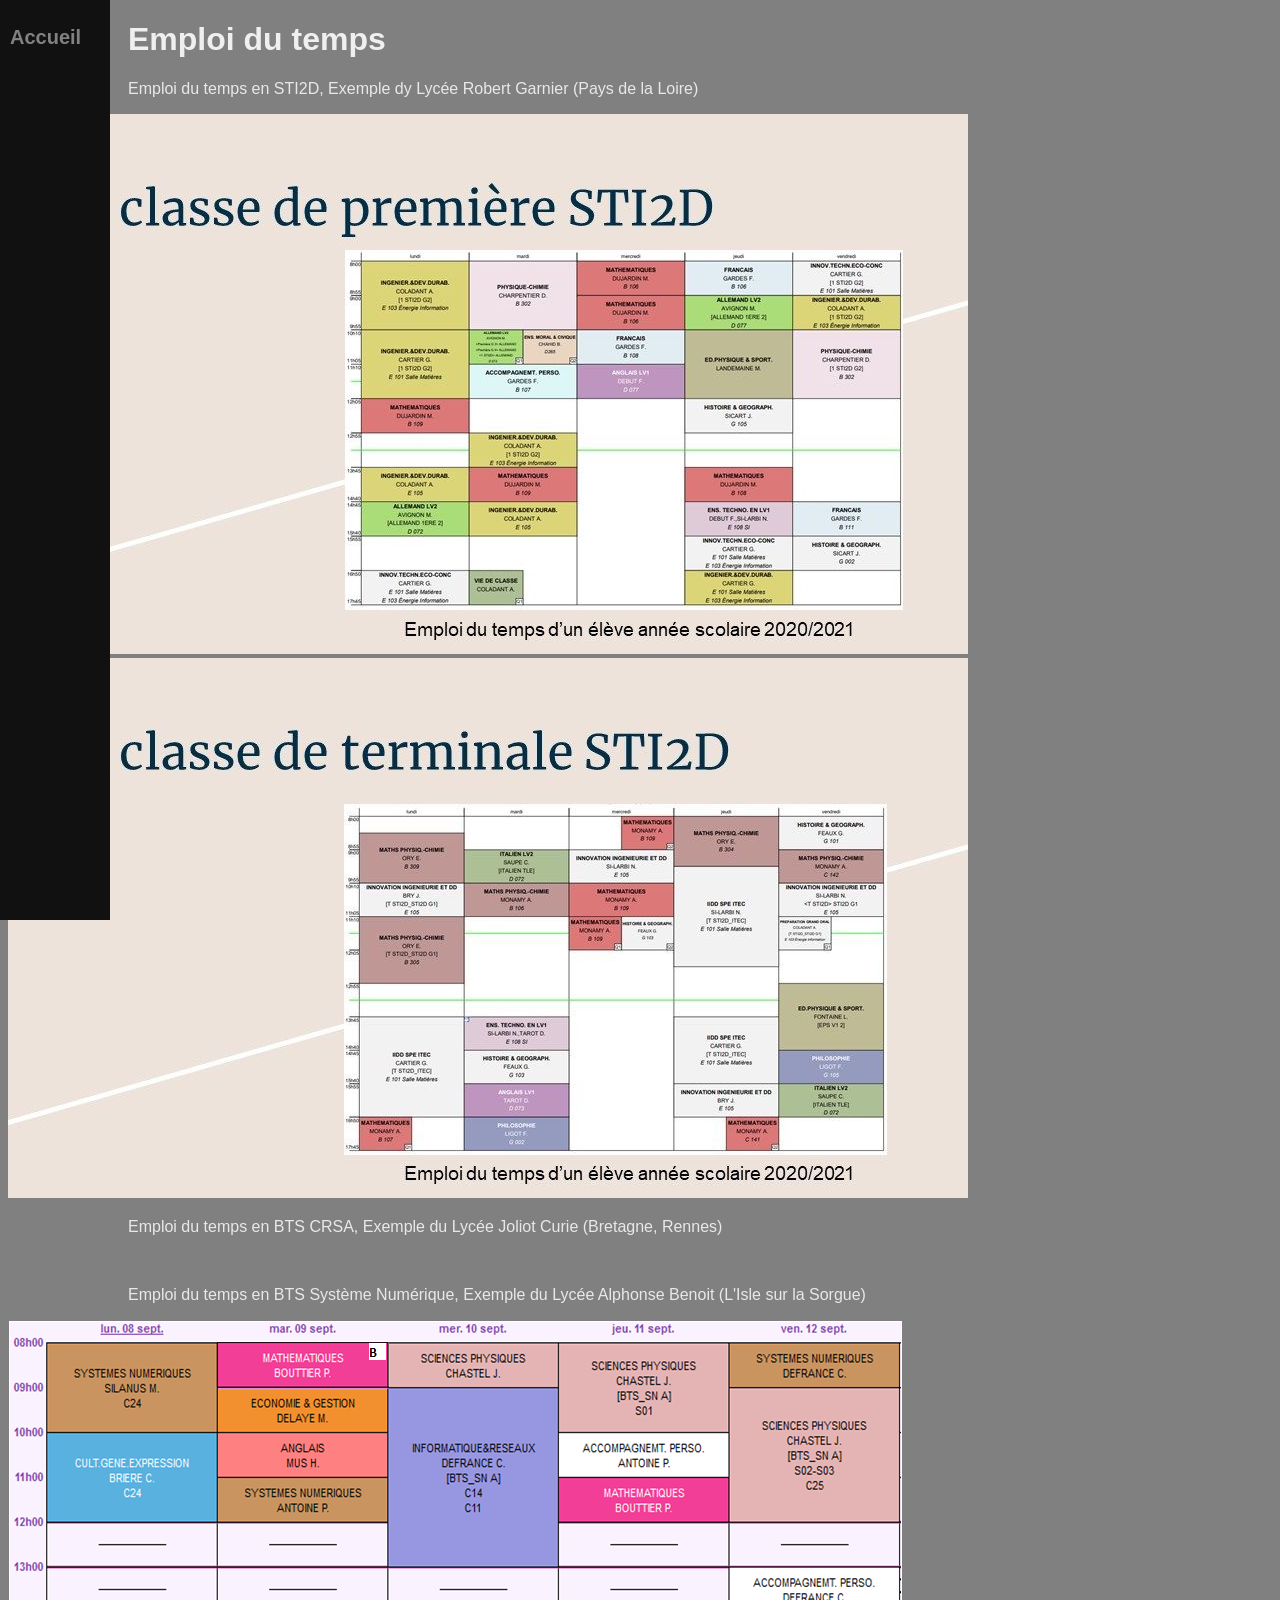
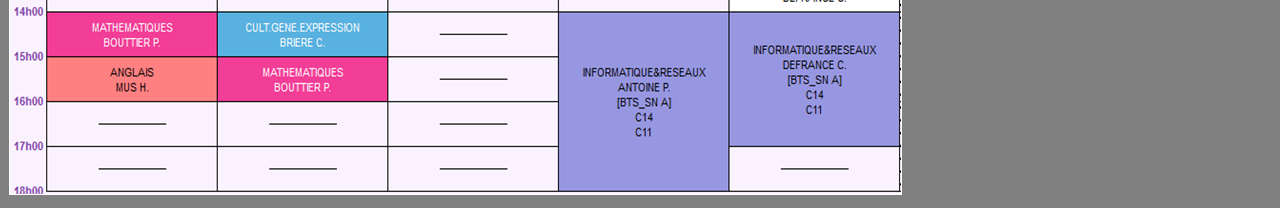
==== EdT.html @ 55849e96 "Mise à jour" ====
<!DOCTYPE html>
<html>
<head>

  <link rel="stylesheet" href="styles/main.css">

  <link rel="stylesheet" href="styles/sidenav.css">
  
  <title>Emplois du temps</title>

</head>
<body>

  <div class="sidenav">
  <a href="index.html">Accueil</a>
  <!--<a href="#services">Services</a>
  <a href="#clients">Clients</a>
  <a href="#contact">Contact</a>-->
  </div>


  <h1 class="main">Emploi du temps</h1>
  <p class ="main"></p>
  <p class ="main">Emploi du temps en STI2D, Exemple dy Lycée Robert Garnier (Pays de la Loire)</p>
  <img src="images/Diapositive3.jpg" alt="Première STI2D">
  <img src="images/Diapositive7.jpg" alt="Terminale STI2D">
  <p class ="main">Emploi du temps en BTS CRSA, Exemple du Lycée Joliot Curie (Bretagne, Rennes)</p>
  <img src="images/Emploi tu temps CRSA.png" alt="">
  <p class ="main">Emploi du temps en BTS Système Numérique, Exemple du Lycée Alphonse Benoit (L'Isle sur la Sorgue)</p>
  <img src="images/EDT_IR.png" alt="https://silanus.fr/bts/activites/presentation/co/module_Presentation_3.html">
<!--<p class ="footer">Background image by Stanislav Verbitsky</p>-->

</body>
</html>
---- styles/main.css ----
:root {
  --width:25%;
  --height:calc((400/350)*var(--width));
  --marg:calc(min(400px,var(--width)))
}

body {
  font-family: "Lato",Helvetica, Arial, sans-serif;
  /*background-image: url('../images_2/sat.jpg');*/
  background-color: gray;
  background-repeat: no-repeat;
  background-attachment: fixed;
  background-size: cover;
}

h1 {
    color:rgb(239, 239, 239);
    /*font-family: Helvetica, Arial, sans-serif;*/
    font-weight: bold;
}

p {
    color:rgb(232, 232, 232);
    /*font-family: Helvetica, Arial, sans-serif;*/
    /*font-weight: bold;*/
}

form {
    color:rgb(232, 232, 232);
    /*font-family: Helvetica, Arial, sans-serif;*/
    /*font-weight: bold;*/
}

.main {
  margin-left: 110px; /* Same as the width of the sidenav */
  margin-right: var(--marg);
  /*font-size: 28px;*/ /* Increased text to enable scrolling */
  padding: 0px 10px;
}

.formulaire {
      position:absolute;
      margin-left: 110px; /* Same as the width of the sidenav */
      margin-right: var(--marg);
      /*text-align: center;*/
      padding: 0px 10px;
      bottom:10%;
      font-size:medium;
      color:rgb(232, 232, 232);
      display: none;
    }   

.footer {
      position:absolute;
      margin-left: 110px; /* Same as the width of the sidenav */
      margin-right: var(--marg);
      text-align: center;
      padding: 0px 10px;
      bottom:0;
      font-size:x-small;
    }


.switch {
      position: absolute;
      display: inline-block;
      width: 60px;
      height: 34px;
      top: 10px;
      right: 10px;
    }

    .switch input {
      opacity: 0;
      width: 0;
      height: 0;
    }

    .slider {
      position: absolute;
      cursor: pointer;
      top: 0;
      left: 0;
      right: 0;
      bottom: 0;
      background-color: #ccc;
      -webkit-transition: .4s;
      transition: .4s;
    }

    .slider:before {
      position: absolute;
      content: "";
      height: 26px;
      width: 26px;
      left: 4px;
      bottom: 4px;
      background-color: white;
      -webkit-transition: .4s;
      transition: .4s;
    }

    input:checked + .slider {
      background-color: #2196F3;
    }

    input:focus + .slider {
      box-shadow: 0 0 1px #2196F3;
    }

    input:checked + .slider:before {
      -webkit-transform: translateX(26px);
      -ms-transform: translateX(26px);
      transform: translateX(26px);
    }

    /* Rounded sliders */
    .slider.round {
      border-radius: 34px;
    }

    .slider.round:before {
      border-radius: 50%;
    }
---- styles/sidenav.css ----
.sidenav {
  height: 100%;
  width: 110px;
  position: fixed;
  z-index: 1;
  top: 0;
  left: 0;
  background-color: #111;
  overflow-x: hidden;
  padding-top: 20px;
}

.sidenav a {
  padding: 6px 8px 6px 10px;
  text-decoration: none;
  font-size: 20px;
  color: #818181;
  font-weight: bold;
  display: block;
}

.sidenav a:hover {
  color: #f1f1f1;
}
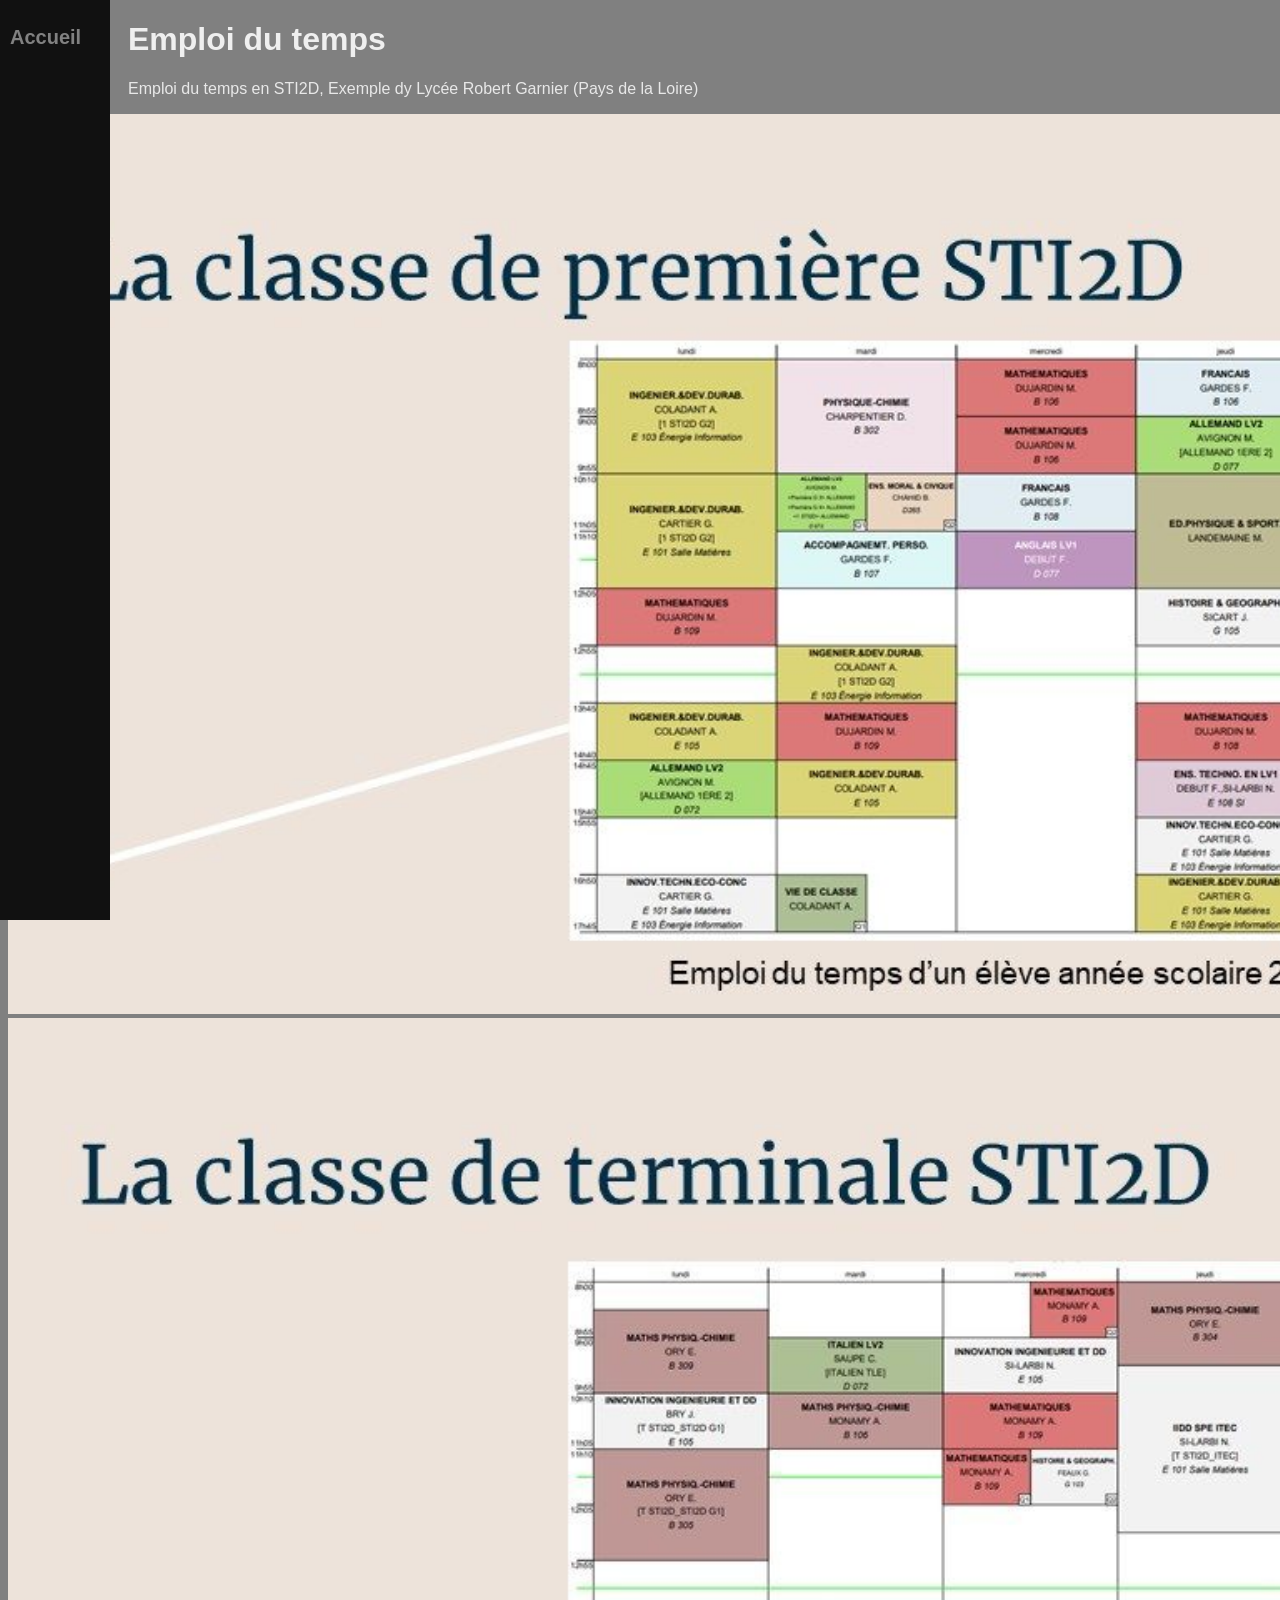
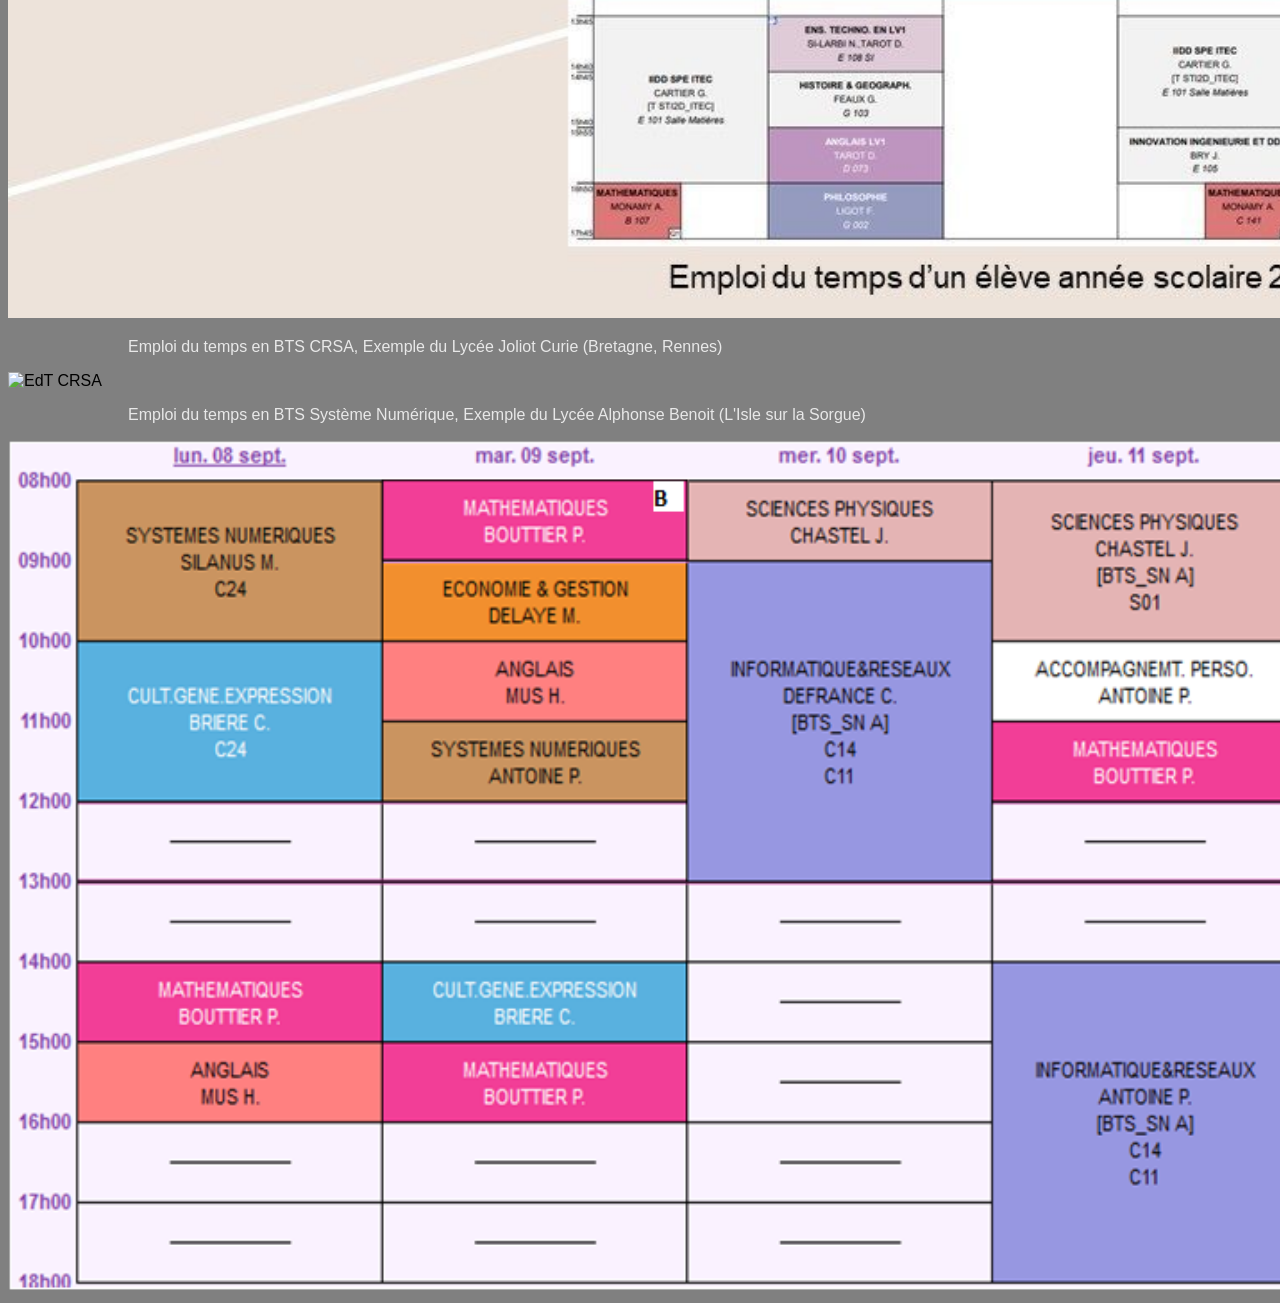
==== commit d1aba4af: "Ajout de sources et réglage des images" ====
--- a/EdT.html
+++ b/EdT.html
@@ -22,12 +22,12 @@
   <h1 class="main">Emploi du temps</h1>
   <p class ="main"></p>
   <p class ="main">Emploi du temps en STI2D, Exemple dy Lycée Robert Garnier (Pays de la Loire)</p>
-  <img src="images/Diapositive3.jpg" alt="Première STI2D">
-  <img src="images/Diapositive7.jpg" alt="Terminale STI2D">
+  <img src="images/Diapositive3.jpg" alt="Première STI2D" width="1600">
+  <img src="images/Diapositive7.jpg" alt="Terminale STI2D"width="1600">
   <p class ="main">Emploi du temps en BTS CRSA, Exemple du Lycée Joliot Curie (Bretagne, Rennes)</p>
-  <img src="images/Emploi tu temps CRSA.png" alt="">
+  <img src="images/Emploi tu temps CRSA.png" alt="EdT CRSA" width="1600">
   <p class ="main">Emploi du temps en BTS Système Numérique, Exemple du Lycée Alphonse Benoit (L'Isle sur la Sorgue)</p>
-  <img src="images/EDT_IR.png" alt="https://silanus.fr/bts/activites/presentation/co/module_Presentation_3.html">
+  <img src="images/EDT_IR.png" alt="https://silanus.fr/bts/activites/presentation/co/module_Presentation_3.html" width="1600">
 <!--<p class ="footer">Background image by Stanislav Verbitsky</p>-->
 
 </body>
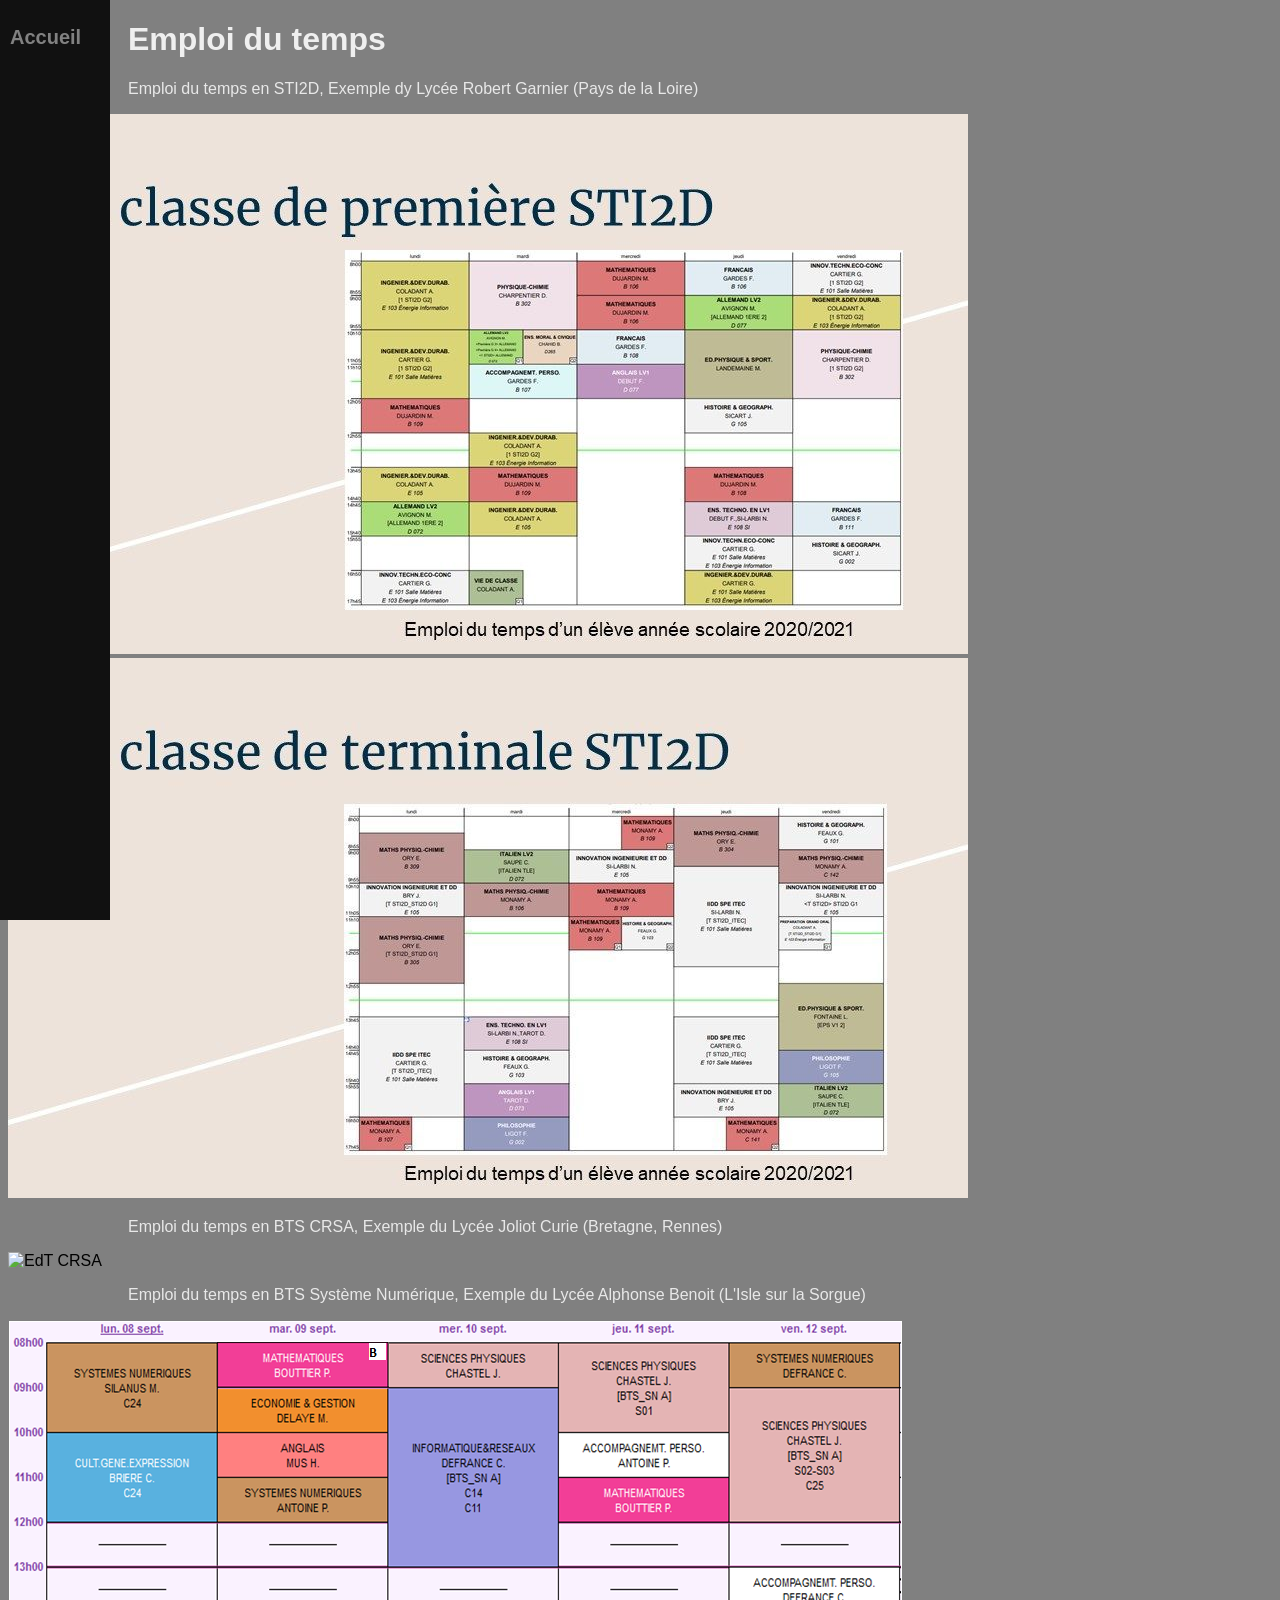
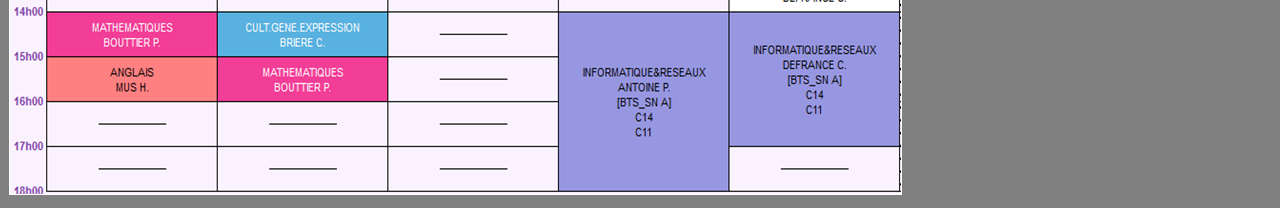
==== commit 67717911: "Bugfix" ====
--- a/EdT.html
+++ b/EdT.html
@@ -22,12 +22,12 @@
   <h1 class="main">Emploi du temps</h1>
   <p class ="main"></p>
   <p class ="main">Emploi du temps en STI2D, Exemple dy Lycée Robert Garnier (Pays de la Loire)</p>
-  <img src="images/Diapositive3.jpg" alt="Première STI2D" width="1600">
-  <img src="images/Diapositive7.jpg" alt="Terminale STI2D"width="1600">
+  <img src="images/Diapositive3.jpg" alt="Première STI2D" style="max-width: 1600px; height: auto;">
+  <img src="images/Diapositive7.jpg" alt="Terminale STI2D" style="max-width: 1600px; height: auto;">
   <p class ="main">Emploi du temps en BTS CRSA, Exemple du Lycée Joliot Curie (Bretagne, Rennes)</p>
-  <img src="images/Emploi tu temps CRSA.png" alt="EdT CRSA" width="1600">
+  <img src="images/Emploi tu temps CRSA.png" alt="EdT CRSA"style="max-width: 1600px; height: auto;">
   <p class ="main">Emploi du temps en BTS Système Numérique, Exemple du Lycée Alphonse Benoit (L'Isle sur la Sorgue)</p>
-  <img src="images/EDT_IR.png" alt="https://silanus.fr/bts/activites/presentation/co/module_Presentation_3.html" width="1600">
+  <img src="images/EDT_IR.png" alt="https://silanus.fr/bts/activites/presentation/co/module_Presentation_3.html" style="max-width: 1600px; height: auto;">
 <!--<p class ="footer">Background image by Stanislav Verbitsky</p>-->
 
 </body>
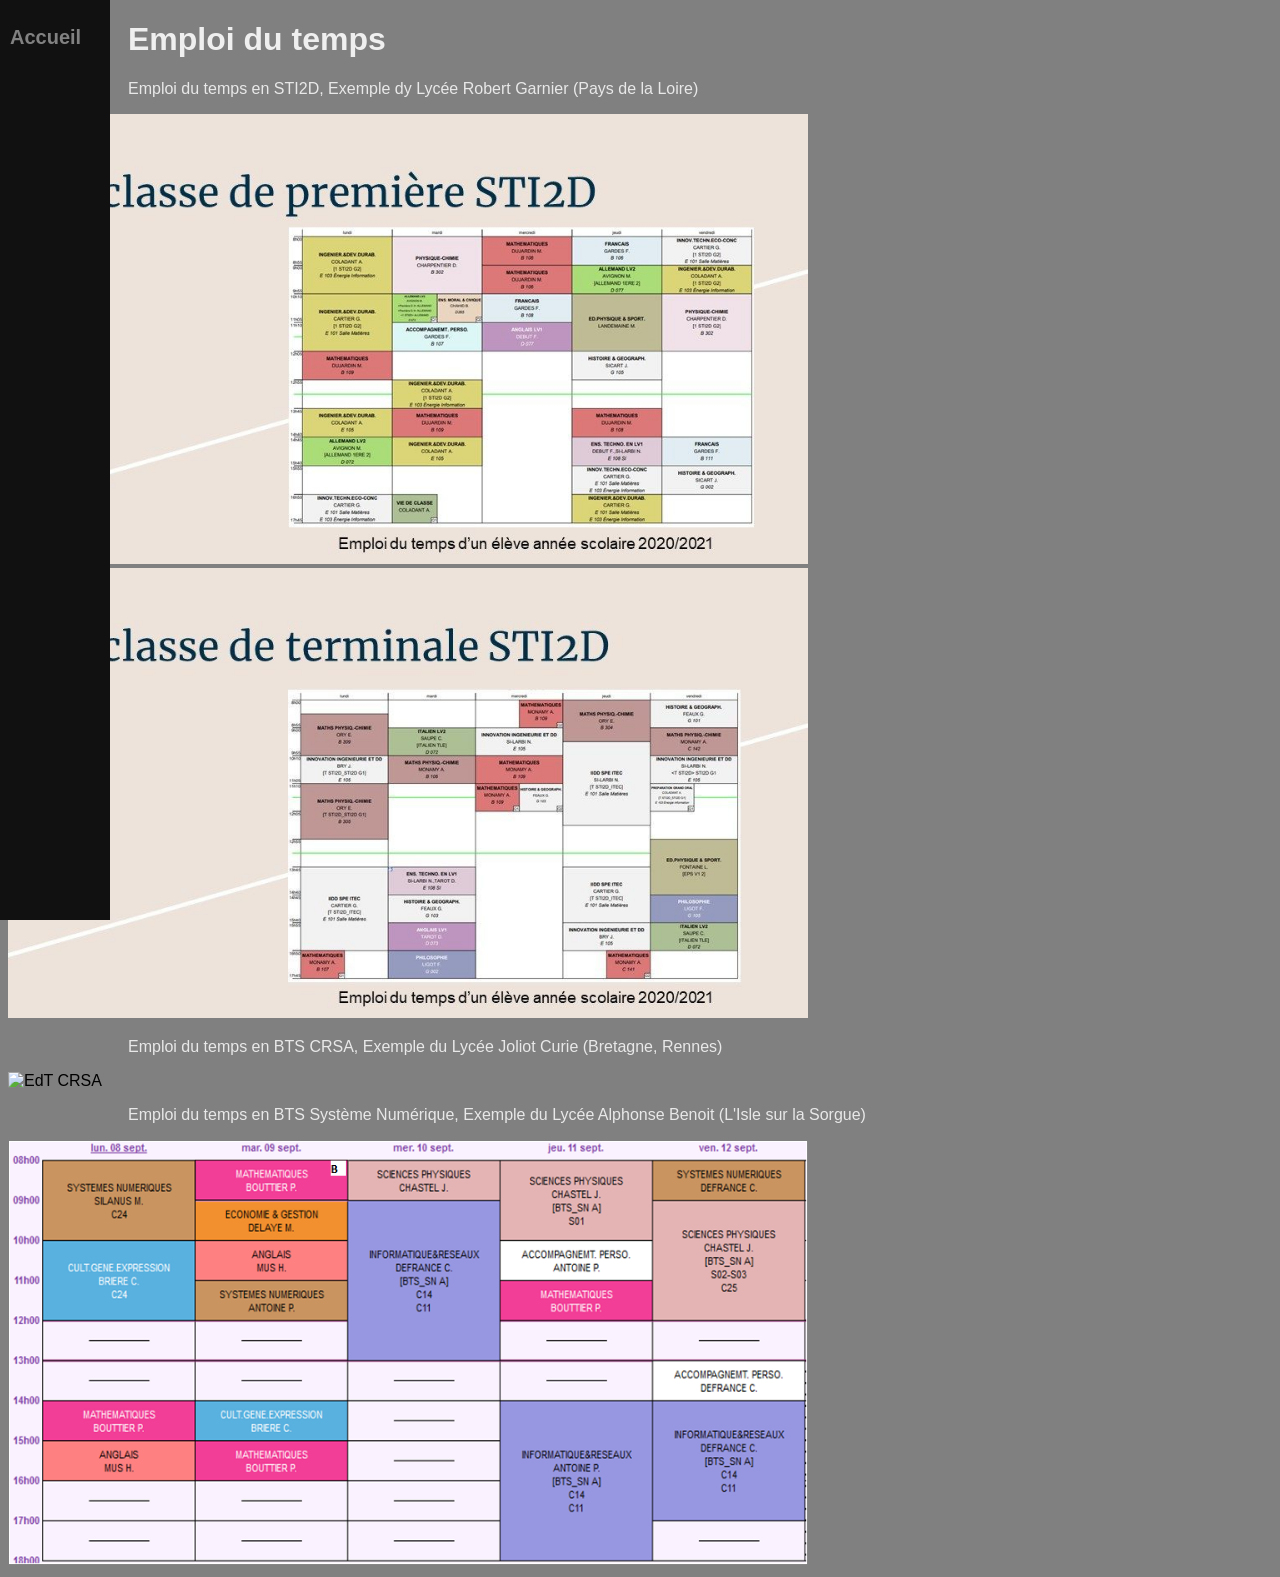
==== commit 03da4e99: "essai" ====
--- a/EdT.html
+++ b/EdT.html
@@ -22,12 +22,12 @@
   <h1 class="main">Emploi du temps</h1>
   <p class ="main"></p>
   <p class ="main">Emploi du temps en STI2D, Exemple dy Lycée Robert Garnier (Pays de la Loire)</p>
-  <img src="images/Diapositive3.jpg" alt="Première STI2D" style="max-width: 1600px; height: auto;">
-  <img src="images/Diapositive7.jpg" alt="Terminale STI2D" style="max-width: 1600px; height: auto;">
+  <img src="images/Diapositive3.jpg" alt="Première STI2D" style="max-width: 800px; height: auto;">
+  <img src="images/Diapositive7.jpg" alt="Terminale STI2D" style="max-width: 800px; height: auto;">
   <p class ="main">Emploi du temps en BTS CRSA, Exemple du Lycée Joliot Curie (Bretagne, Rennes)</p>
-  <img src="images/Emploi tu temps CRSA.png" alt="EdT CRSA"style="max-width: 1600px; height: auto;">
+  <img src="images/Emploi tu temps CRSA.png" alt="EdT CRSA"style="max-width: 800px; height: auto;">
   <p class ="main">Emploi du temps en BTS Système Numérique, Exemple du Lycée Alphonse Benoit (L'Isle sur la Sorgue)</p>
-  <img src="images/EDT_IR.png" alt="https://silanus.fr/bts/activites/presentation/co/module_Presentation_3.html" style="max-width: 1600px; height: auto;">
+  <img src="images/EDT_IR.png" alt="https://silanus.fr/bts/activites/presentation/co/module_Presentation_3.html" style="max-width: 800px; height: auto;">
 <!--<p class ="footer">Background image by Stanislav Verbitsky</p>-->
 
 </body>
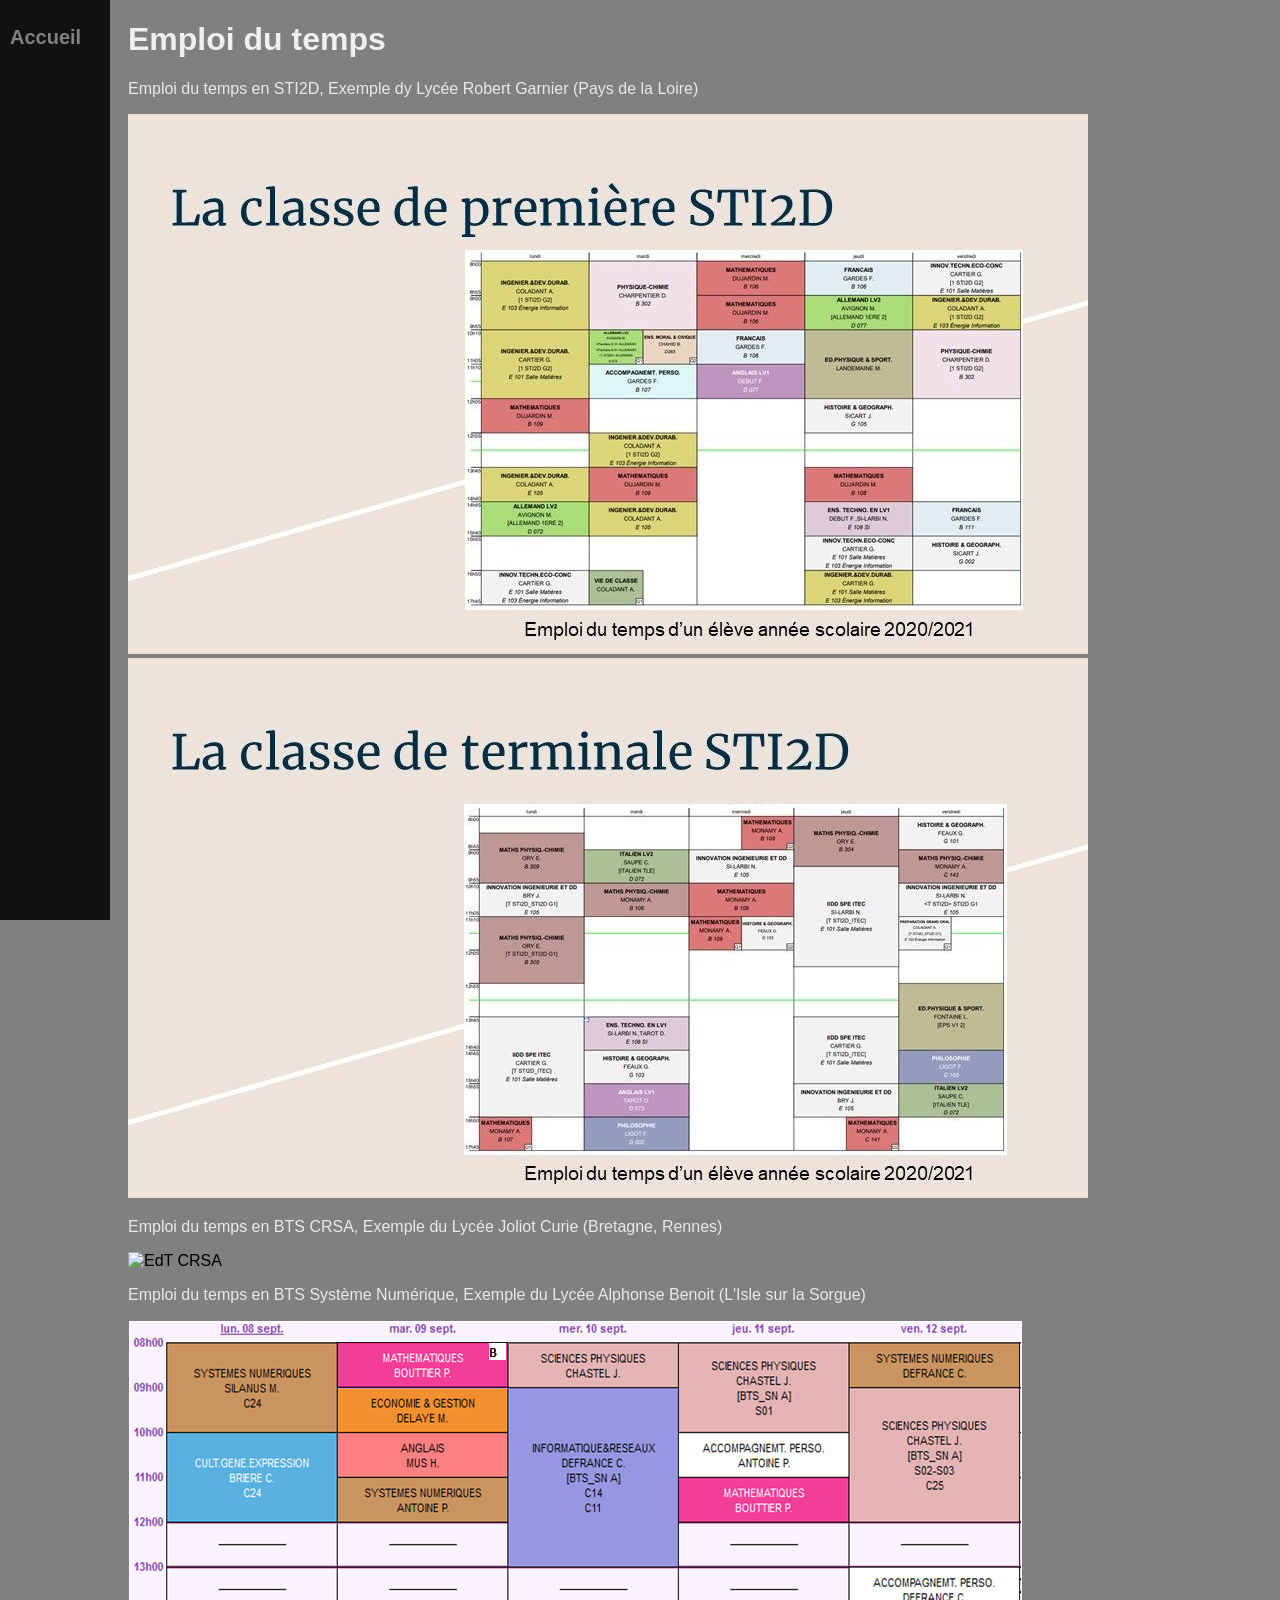
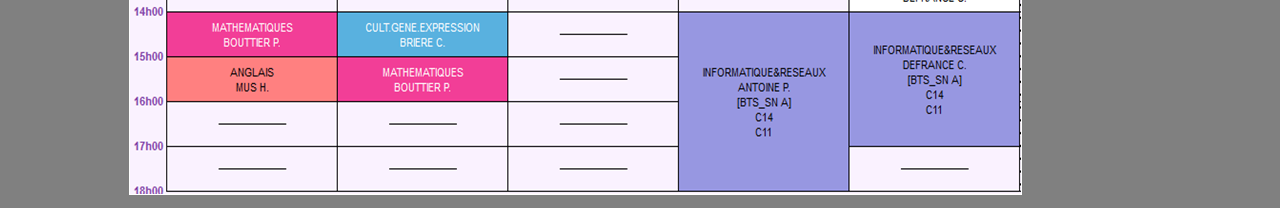
==== commit 8d920e33: "maj" ====
--- a/EdT.html
+++ b/EdT.html
@@ -22,12 +22,12 @@
   <h1 class="main">Emploi du temps</h1>
   <p class ="main"></p>
   <p class ="main">Emploi du temps en STI2D, Exemple dy Lycée Robert Garnier (Pays de la Loire)</p>
-  <img src="images/Diapositive3.jpg" alt="Première STI2D" style="max-width: 800px; height: auto;">
-  <img src="images/Diapositive7.jpg" alt="Terminale STI2D" style="max-width: 800px; height: auto;">
+  <img class="main_image" src="images/Diapositive3.jpg" alt="Première STI2D">
+  <img class="main_image" src="images/Diapositive7.jpg" alt="Terminale STI2D" >
   <p class ="main">Emploi du temps en BTS CRSA, Exemple du Lycée Joliot Curie (Bretagne, Rennes)</p>
-  <img src="images/Emploi tu temps CRSA.png" alt="EdT CRSA"style="max-width: 800px; height: auto;">
+  <img class="main_image" src="images/Emploi tu temps CRSA.png" alt="EdT CRSA">
   <p class ="main">Emploi du temps en BTS Système Numérique, Exemple du Lycée Alphonse Benoit (L'Isle sur la Sorgue)</p>
-  <img src="images/EDT_IR.png" alt="https://silanus.fr/bts/activites/presentation/co/module_Presentation_3.html" style="max-width: 800px; height: auto;">
+  <img class="main_image" src="images/EDT_IR.png" alt="https://silanus.fr/bts/activites/presentation/co/module_Presentation_3.html">
 <!--<p class ="footer">Background image by Stanislav Verbitsky</p>-->
 
 </body>
--- a/styles/main.css
+++ b/styles/main.css
@@ -36,6 +36,15 @@
   margin-right: var(--marg);
   /*font-size: 28px;*/ /* Increased text to enable scrolling */
   padding: 0px 10px;
+}
+
+.main_image {
+  margin-left: 110px; /* Same as the width of the sidenav */
+  margin-right: var(--marg);
+  /*font-size: 28px;*/ /* Increased text to enable scrolling */
+  padding: 0px 10px;
+  max-width: 1000px; 
+  height: auto;
 }
 
 .formulaire {
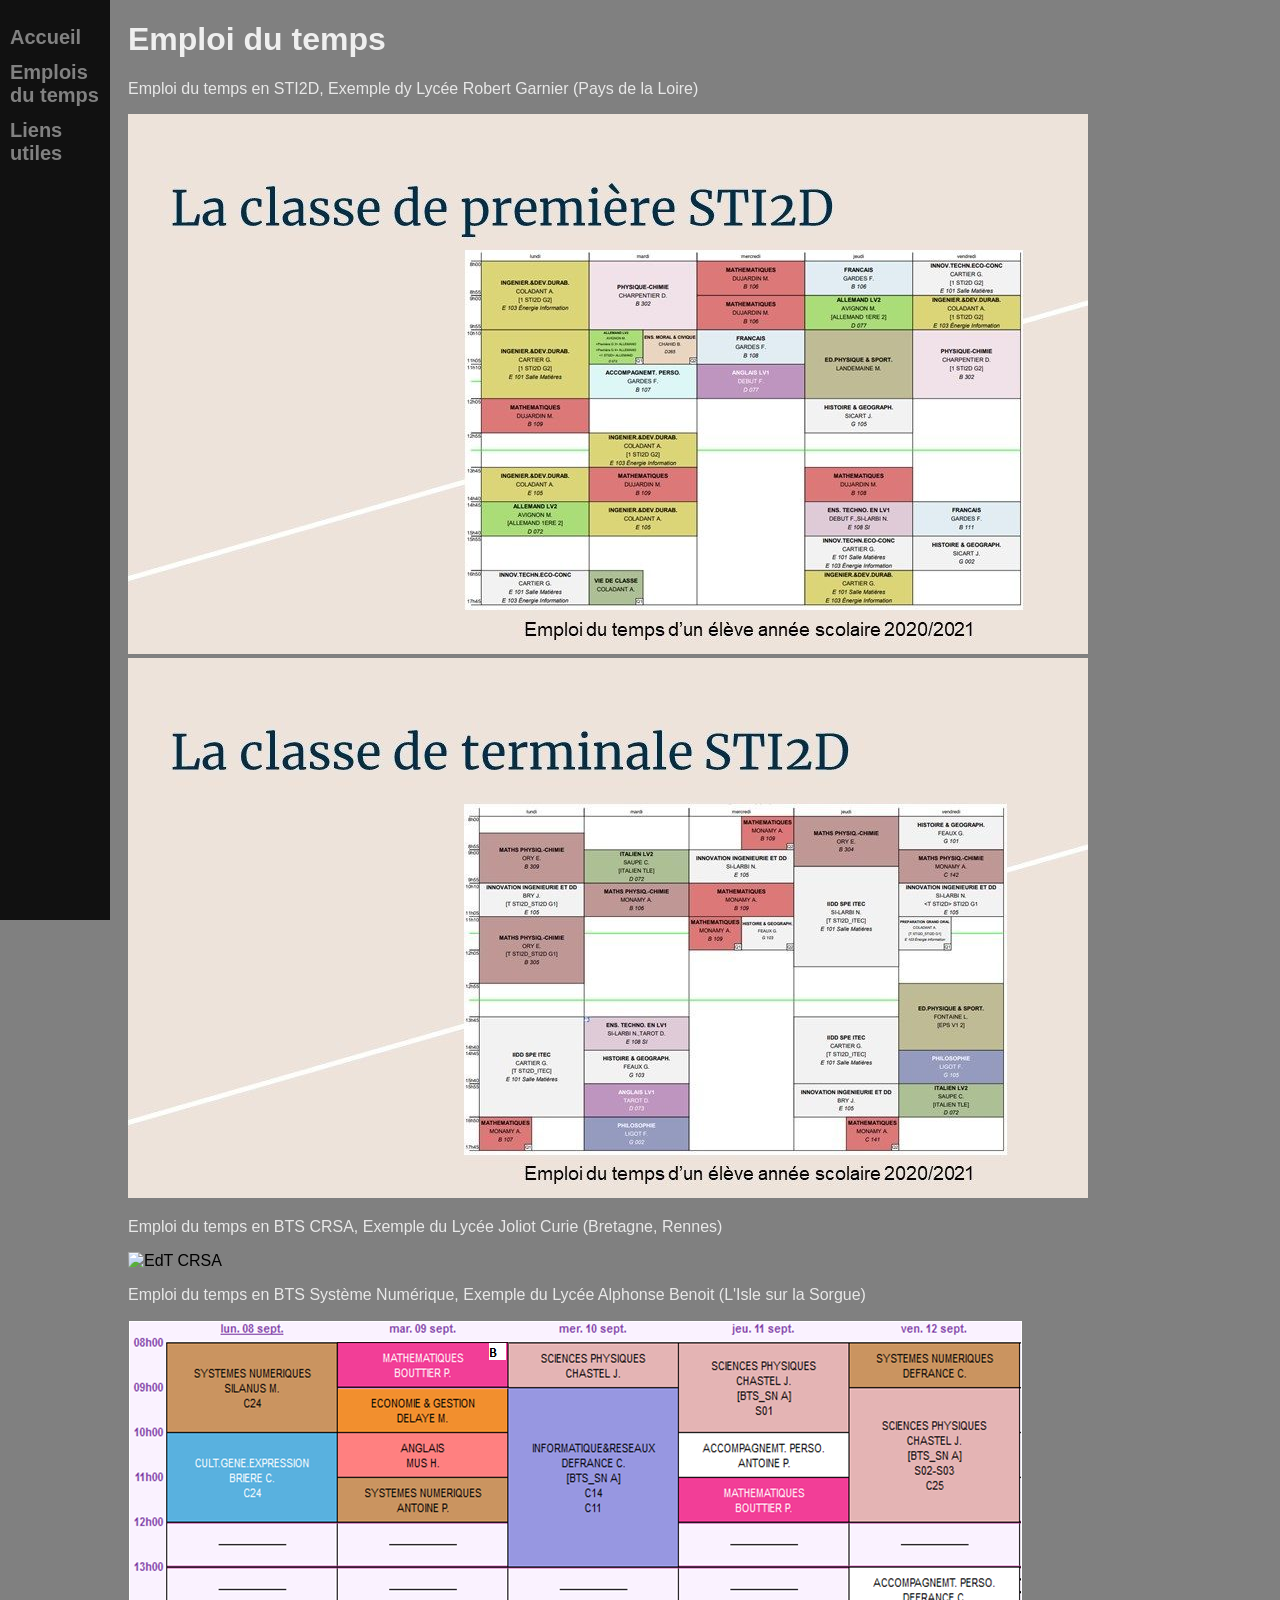
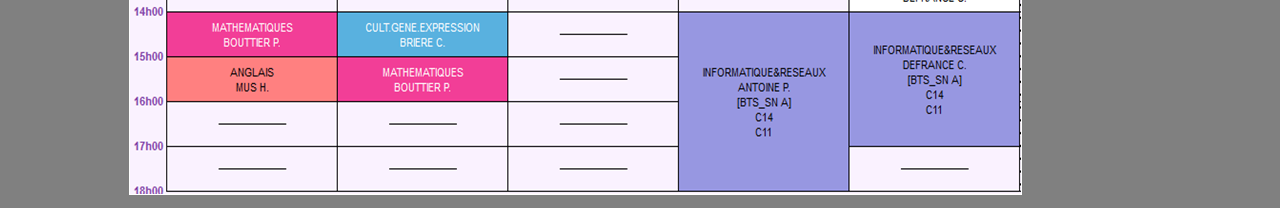
==== commit 585473a5: "Correction du README et rajout du menu à chaque fois" ====
--- a/EdT.html
+++ b/EdT.html
@@ -13,6 +13,9 @@
 
   <div class="sidenav">
   <a href="index.html">Accueil</a>
+  <a href="EdT.html">Emplois du temps</a>
+  <!--<a href="Templates.html">Templates</a>-->
+  <a href="Sources.html">Liens utiles</a>
   <!--<a href="#services">Services</a>
   <a href="#clients">Clients</a>
   <a href="#contact">Contact</a>-->
--- a/styles/main.css
+++ b/styles/main.css
@@ -45,6 +45,17 @@
   padding: 0px 10px;
   max-width: 1000px; 
   height: auto;
+}
+
+.main_link {
+  margin-left: 110px; /* Same as the width of the sidenav */
+  margin-right: var(--marg);
+  /*font-size: 28px;*/ /* Increased text to enable scrolling */
+  padding: 0px 10px;
+  color:rgb(176, 198, 247);
+  font-style: italic;
+  font-weight: bold;
+  text-decoration: none;
 }
 
 .formulaire {
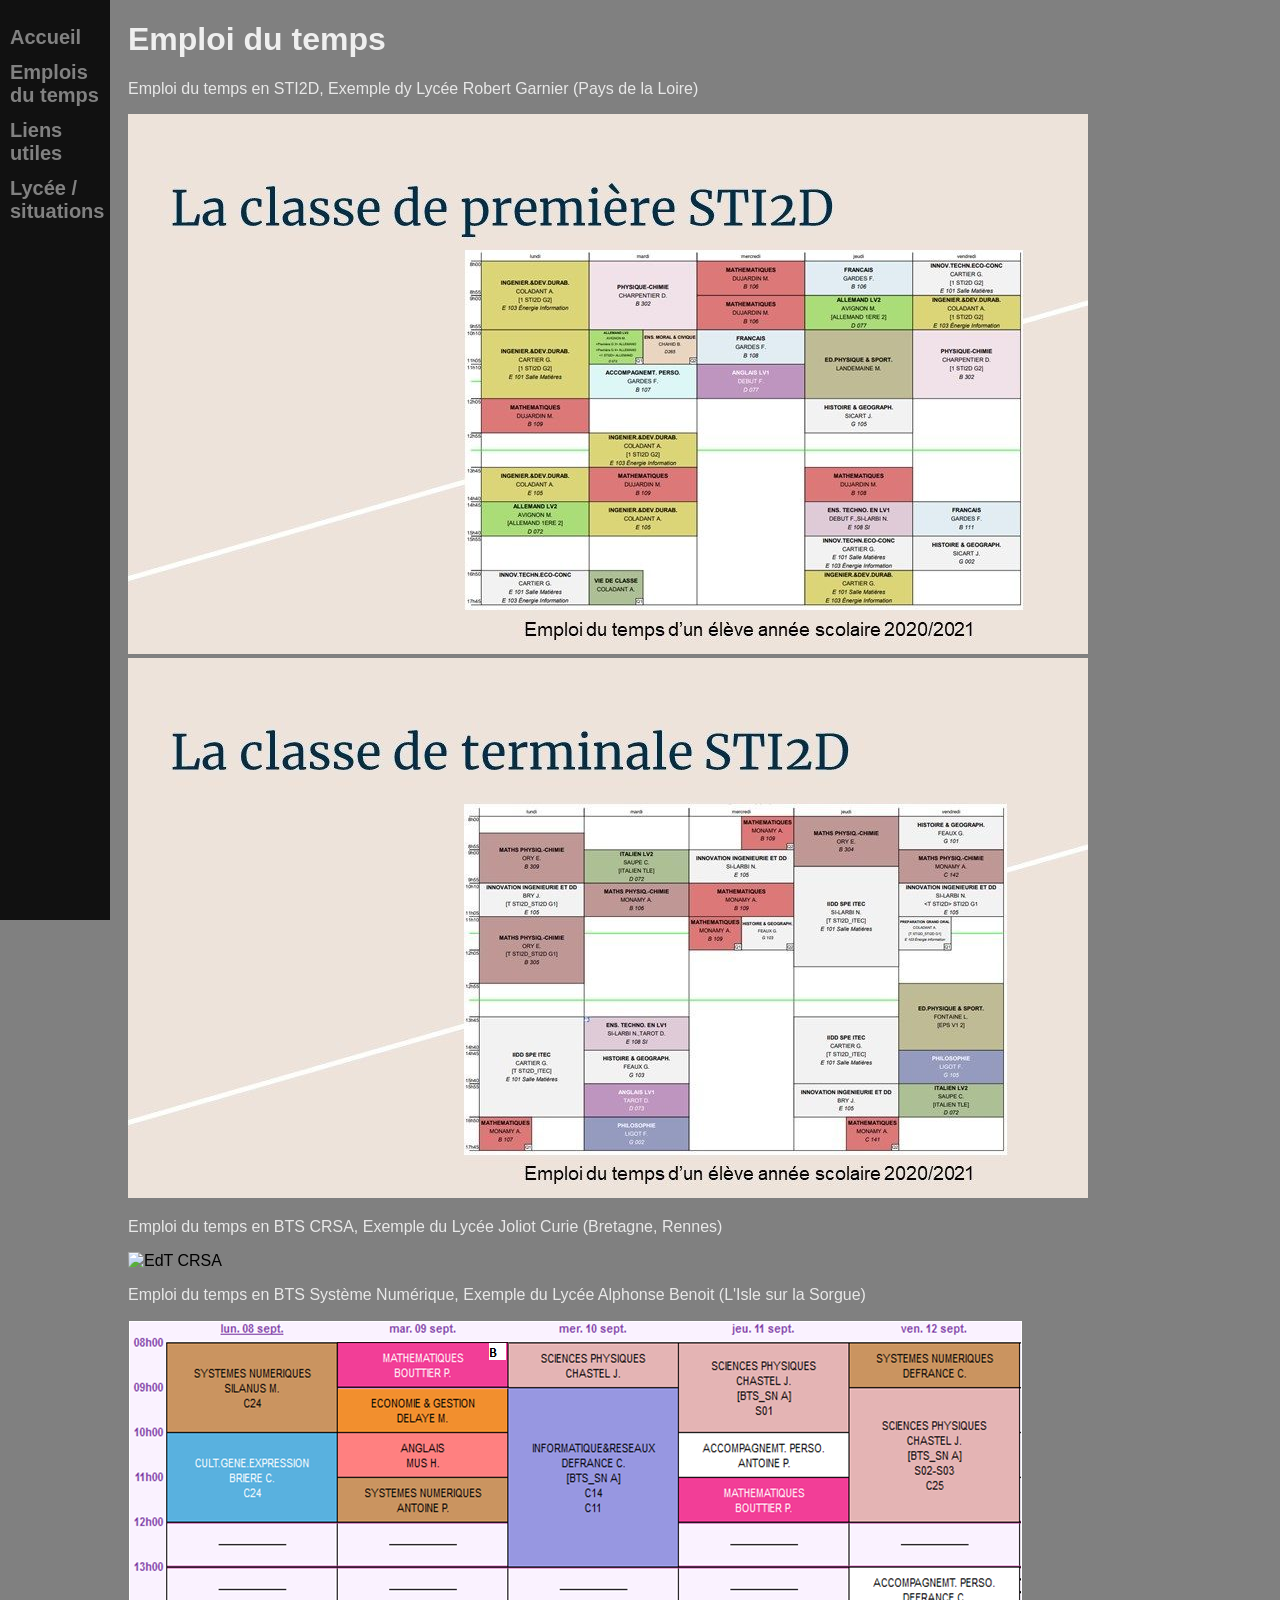
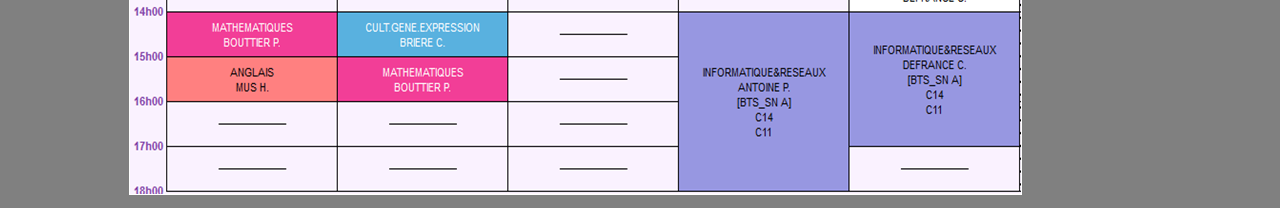
==== commit 841c4fca: "bugfix" ====
--- a/EdT.html
+++ b/EdT.html
@@ -16,6 +16,7 @@
   <a href="EdT.html">Emplois du temps</a>
   <!--<a href="Templates.html">Templates</a>-->
   <a href="Sources.html">Liens utiles</a>
+  <a href="Structure.html">Lycée / situations</a>
   <!--<a href="#services">Services</a>
   <a href="#clients">Clients</a>
   <a href="#contact">Contact</a>-->
--- a/styles/main.css
+++ b/styles/main.css
@@ -58,87 +58,92 @@
   text-decoration: none;
 }
 
+.main_link:hover {
+  text-decoration: underline;
+}
+
+
 .formulaire {
-      position:absolute;
-      margin-left: 110px; /* Same as the width of the sidenav */
-      margin-right: var(--marg);
-      /*text-align: center;*/
-      padding: 0px 10px;
-      bottom:10%;
-      font-size:medium;
-      color:rgb(232, 232, 232);
-      display: none;
-    }   
+  position:absolute;
+  margin-left: 110px; /* Same as the width of the sidenav */
+  margin-right: var(--marg);
+  /*text-align: center;*/
+  padding: 0px 10px;
+  bottom:10%;
+  font-size:medium;
+  color:rgb(232, 232, 232);
+  display: none;
+}   
 
 .footer {
-      position:absolute;
-      margin-left: 110px; /* Same as the width of the sidenav */
-      margin-right: var(--marg);
-      text-align: center;
-      padding: 0px 10px;
-      bottom:0;
-      font-size:x-small;
-    }
+  position:absolute;
+  margin-left: 110px; /* Same as the width of the sidenav */
+  margin-right: var(--marg);
+  text-align: center;
+  padding: 0px 10px;
+  bottom:0;
+  font-size:x-small;
+}
 
 
 .switch {
-      position: absolute;
-      display: inline-block;
-      width: 60px;
-      height: 34px;
-      top: 10px;
-      right: 10px;
-    }
+  position: absolute;
+  display: inline-block;
+  width: 60px;
+  height: 34px;
+  top: 10px;
+  right: 10px;
+}
 
-    .switch input {
-      opacity: 0;
-      width: 0;
-      height: 0;
-    }
+.switch input {
+  opacity: 0;
+  width: 0;
+  height: 0;
+}
 
-    .slider {
-      position: absolute;
-      cursor: pointer;
-      top: 0;
-      left: 0;
-      right: 0;
-      bottom: 0;
-      background-color: #ccc;
-      -webkit-transition: .4s;
-      transition: .4s;
-    }
+.slider {
+  position: absolute;
+  cursor: pointer;
+  top: 0;
+  left: 0;
+  right: 0;
+  bottom: 0;
+  background-color: #ccc;
+  -webkit-transition: .4s;
+  transition: .4s;
+}
 
-    .slider:before {
-      position: absolute;
-      content: "";
-      height: 26px;
-      width: 26px;
-      left: 4px;
-      bottom: 4px;
-      background-color: white;
-      -webkit-transition: .4s;
-      transition: .4s;
-    }
+.slider:before {
+  position: absolute;
+  content: "";
+  height: 26px;
+  width: 26px;
+  left: 4px;
+  bottom: 4px;
+  background-color: white;
+  -webkit-transition: .4s;
+  transition: .4s;
+}
 
-    input:checked + .slider {
-      background-color: #2196F3;
-    }
+input:checked + .slider {
+  background-color: #2196F3;
+}
 
-    input:focus + .slider {
-      box-shadow: 0 0 1px #2196F3;
-    }
+input:focus + .slider {
+  box-shadow: 0 0 1px #2196F3;
+}
 
-    input:checked + .slider:before {
-      -webkit-transform: translateX(26px);
-      -ms-transform: translateX(26px);
-      transform: translateX(26px);
-    }
+input:checked + .slider:before {
+  -webkit-transform: translateX(26px);
+  -ms-transform: translateX(26px);
+  transform: translateX(26px);
+}
 
-    /* Rounded sliders */
-    .slider.round {
-      border-radius: 34px;
-    }
+/* Rounded sliders */
+.slider.round {
+  border-radius: 34px;
+}
 
-    .slider.round:before {
-      border-radius: 50%;
-    }+.slider.round:before {
+  border-radius: 50%;
+}
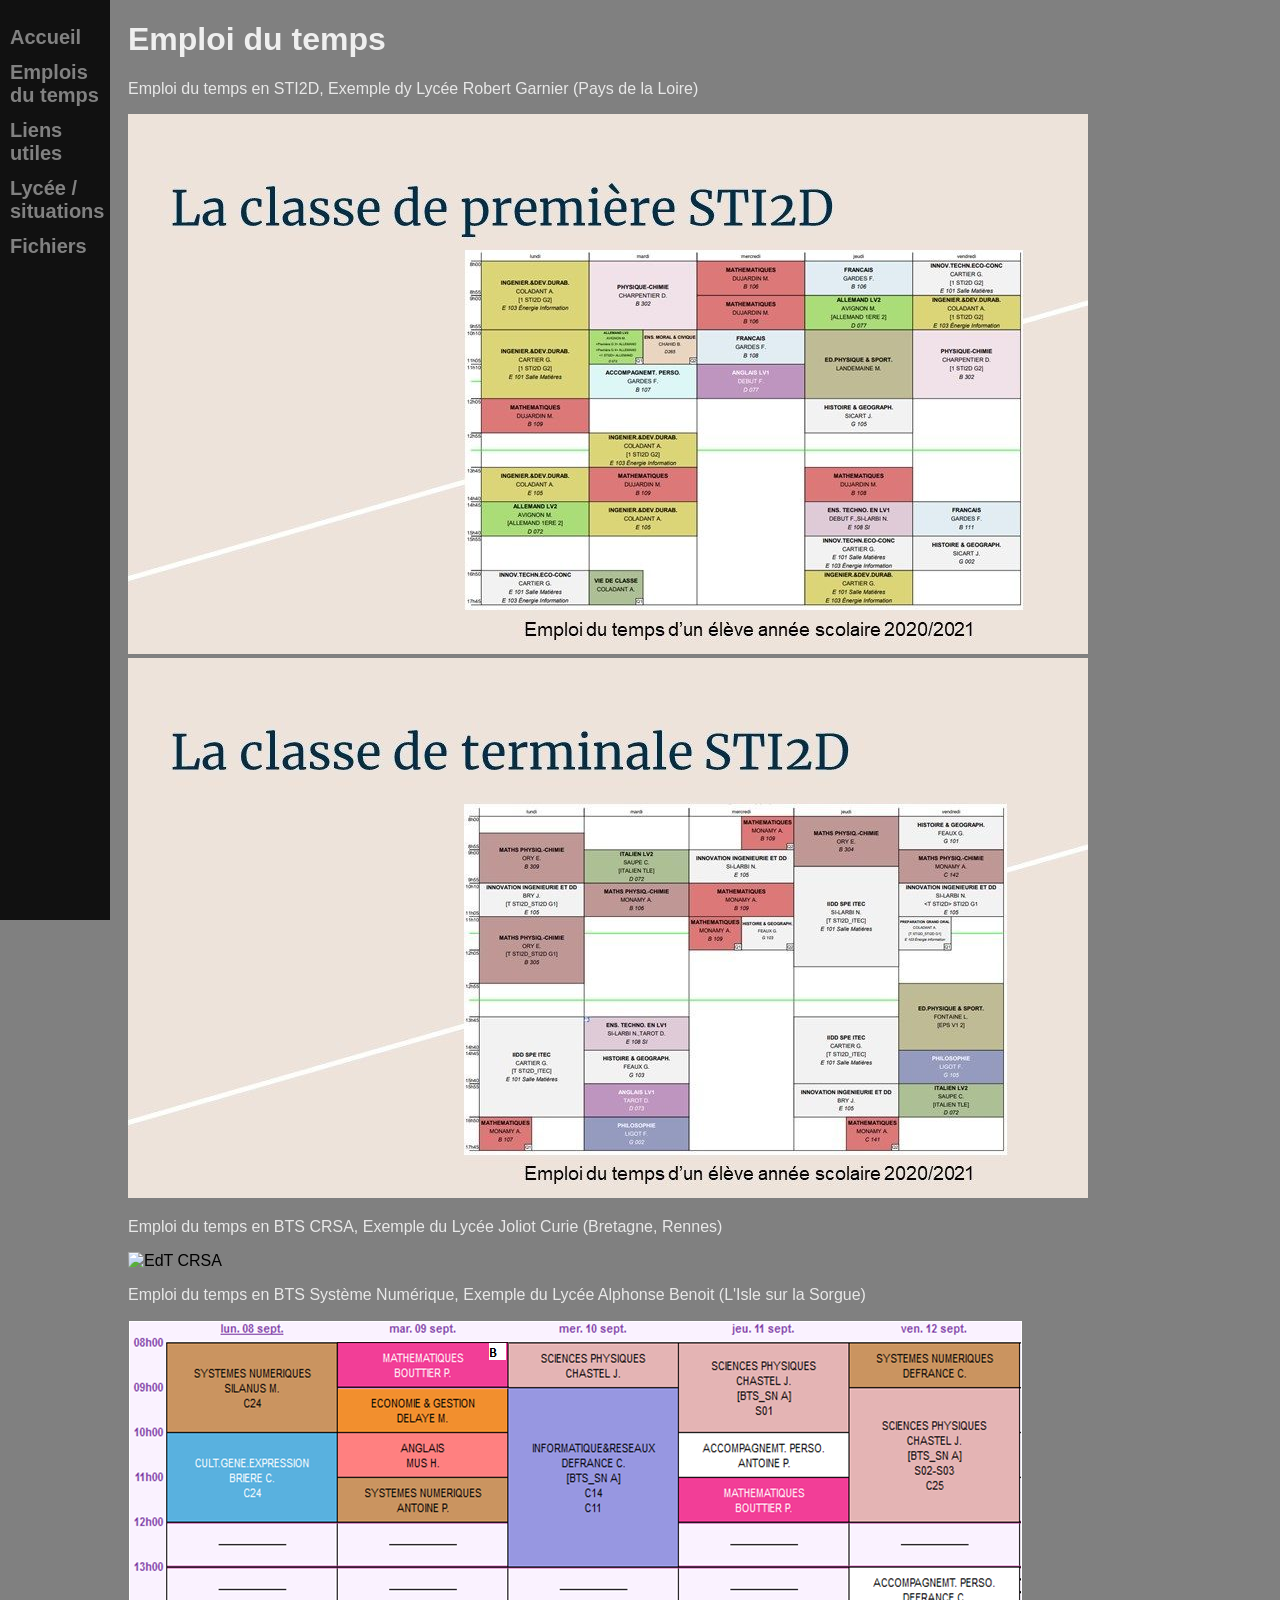
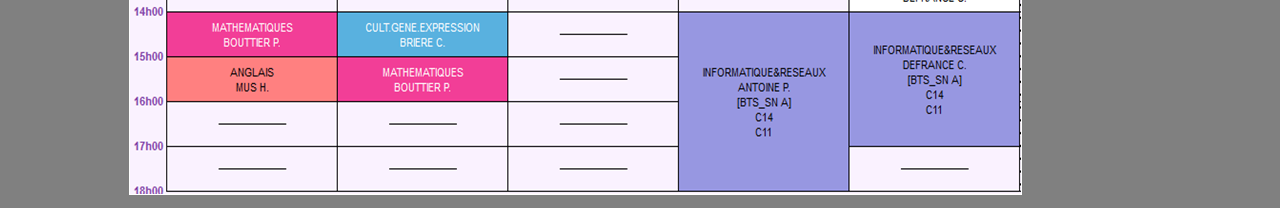
==== commit 0db00f08: "Rajout slides à modifier" ====
--- a/EdT.html
+++ b/EdT.html
@@ -9,30 +9,26 @@
   <title>Emplois du temps</title>
 
 </head>
-<body>
+  <body>
 
-  <div class="sidenav">
-  <a href="index.html">Accueil</a>
-  <a href="EdT.html">Emplois du temps</a>
-  <!--<a href="Templates.html">Templates</a>-->
-  <a href="Sources.html">Liens utiles</a>
-  <a href="Structure.html">Lycée / situations</a>
-  <!--<a href="#services">Services</a>
-  <a href="#clients">Clients</a>
-  <a href="#contact">Contact</a>-->
-  </div>
+    <div class="sidenav">
+      <a href="index.html">Accueil</a>
+      <a href="EdT.html">Emplois du temps</a>
+      <a href="Sources.html">Liens utiles</a>
+      <a href="Structure.html">Lycée / situations</a>
+      <a href="Fichiers.html">Fichiers</a>
+    </div>
 
 
-  <h1 class="main">Emploi du temps</h1>
-  <p class ="main"></p>
-  <p class ="main">Emploi du temps en STI2D, Exemple dy Lycée Robert Garnier (Pays de la Loire)</p>
-  <img class="main_image" src="images/Diapositive3.jpg" alt="Première STI2D">
-  <img class="main_image" src="images/Diapositive7.jpg" alt="Terminale STI2D" >
-  <p class ="main">Emploi du temps en BTS CRSA, Exemple du Lycée Joliot Curie (Bretagne, Rennes)</p>
-  <img class="main_image" src="images/Emploi tu temps CRSA.png" alt="EdT CRSA">
-  <p class ="main">Emploi du temps en BTS Système Numérique, Exemple du Lycée Alphonse Benoit (L'Isle sur la Sorgue)</p>
-  <img class="main_image" src="images/EDT_IR.png" alt="https://silanus.fr/bts/activites/presentation/co/module_Presentation_3.html">
-<!--<p class ="footer">Background image by Stanislav Verbitsky</p>-->
+    <h1 class="main">Emploi du temps</h1>
+    <p class ="main">Emploi du temps en STI2D, Exemple dy Lycée Robert Garnier (Pays de la Loire)</p>
+    <img class="main_image" src="images/Diapositive3.jpg" alt="Première STI2D">
+    <img class="main_image" src="images/Diapositive7.jpg" alt="Terminale STI2D" >
+    <p class ="main">Emploi du temps en BTS CRSA, Exemple du Lycée Joliot Curie (Bretagne, Rennes)</p>
+    <img class="main_image" src="images/Emploi tu temps CRSA.png" alt="EdT CRSA">
+    <p class ="main">Emploi du temps en BTS Système Numérique, Exemple du Lycée Alphonse Benoit (L'Isle sur la Sorgue)</p>
+    <img class="main_image" src="images/EDT_IR.png" alt="https://silanus.fr/bts/activites/presentation/co/module_Presentation_3.html">
+  <!--<p class ="footer">Background image by Stanislav Verbitsky</p>-->
 
-</body>
+  </body>
 </html>
--- a/styles/main.css
+++ b/styles/main.css
@@ -38,6 +38,39 @@
   padding: 0px 10px;
 }
 
+.main_color {
+  margin-left: 110px; /* Same as the width of the sidenav */
+  /*margin-right: var(--marg);*/
+  /*font-size: 28px;*/ /* Increased text to enable scrolling */
+  padding: 0px 10px;
+  color:rgb(232, 232, 232);
+}
+
+.main_liste {
+  margin-left: 125px; /* Same as the width of the sidenav +15px*/
+  /*margin-right: var(--marg);*/
+  /*font-size: 28px;*/ /* Increased text to enable scrolling */
+  padding: 0px 10px;
+  color:rgb(232, 232, 232);
+}
+
+.main_liste li {
+  font-family: inherit; /* Explicitly inherits from ul */
+  color: inherit;       /* Explicitly inherits text color */
+}
+
+.main_liste li a {
+  color:rgb(176, 198, 247);
+  font-style: italic;
+  font-weight: bold;
+  text-decoration: none;
+}
+
+.main_liste li a:hover {
+  text-decoration: underline; /* Optional: adds underline on hover */
+}
+
+
 .main_image {
   margin-left: 110px; /* Same as the width of the sidenav */
   margin-right: var(--marg);
@@ -49,13 +82,24 @@
 
 .main_link {
   margin-left: 110px; /* Same as the width of the sidenav */
-  margin-right: var(--marg);
+  /*margin-right: var(--marg);*/
   /*font-size: 28px;*/ /* Increased text to enable scrolling */
   padding: 0px 10px;
   color:rgb(176, 198, 247);
   font-style: italic;
   font-weight: bold;
   text-decoration: none;
+}
+
+link {
+  color:rgb(176, 198, 247);
+  font-style: italic;
+  font-weight: bold;
+  text-decoration: none;
+}
+
+.link:hover {
+  text-decoration: underline;
 }
 
 .main_link:hover {
